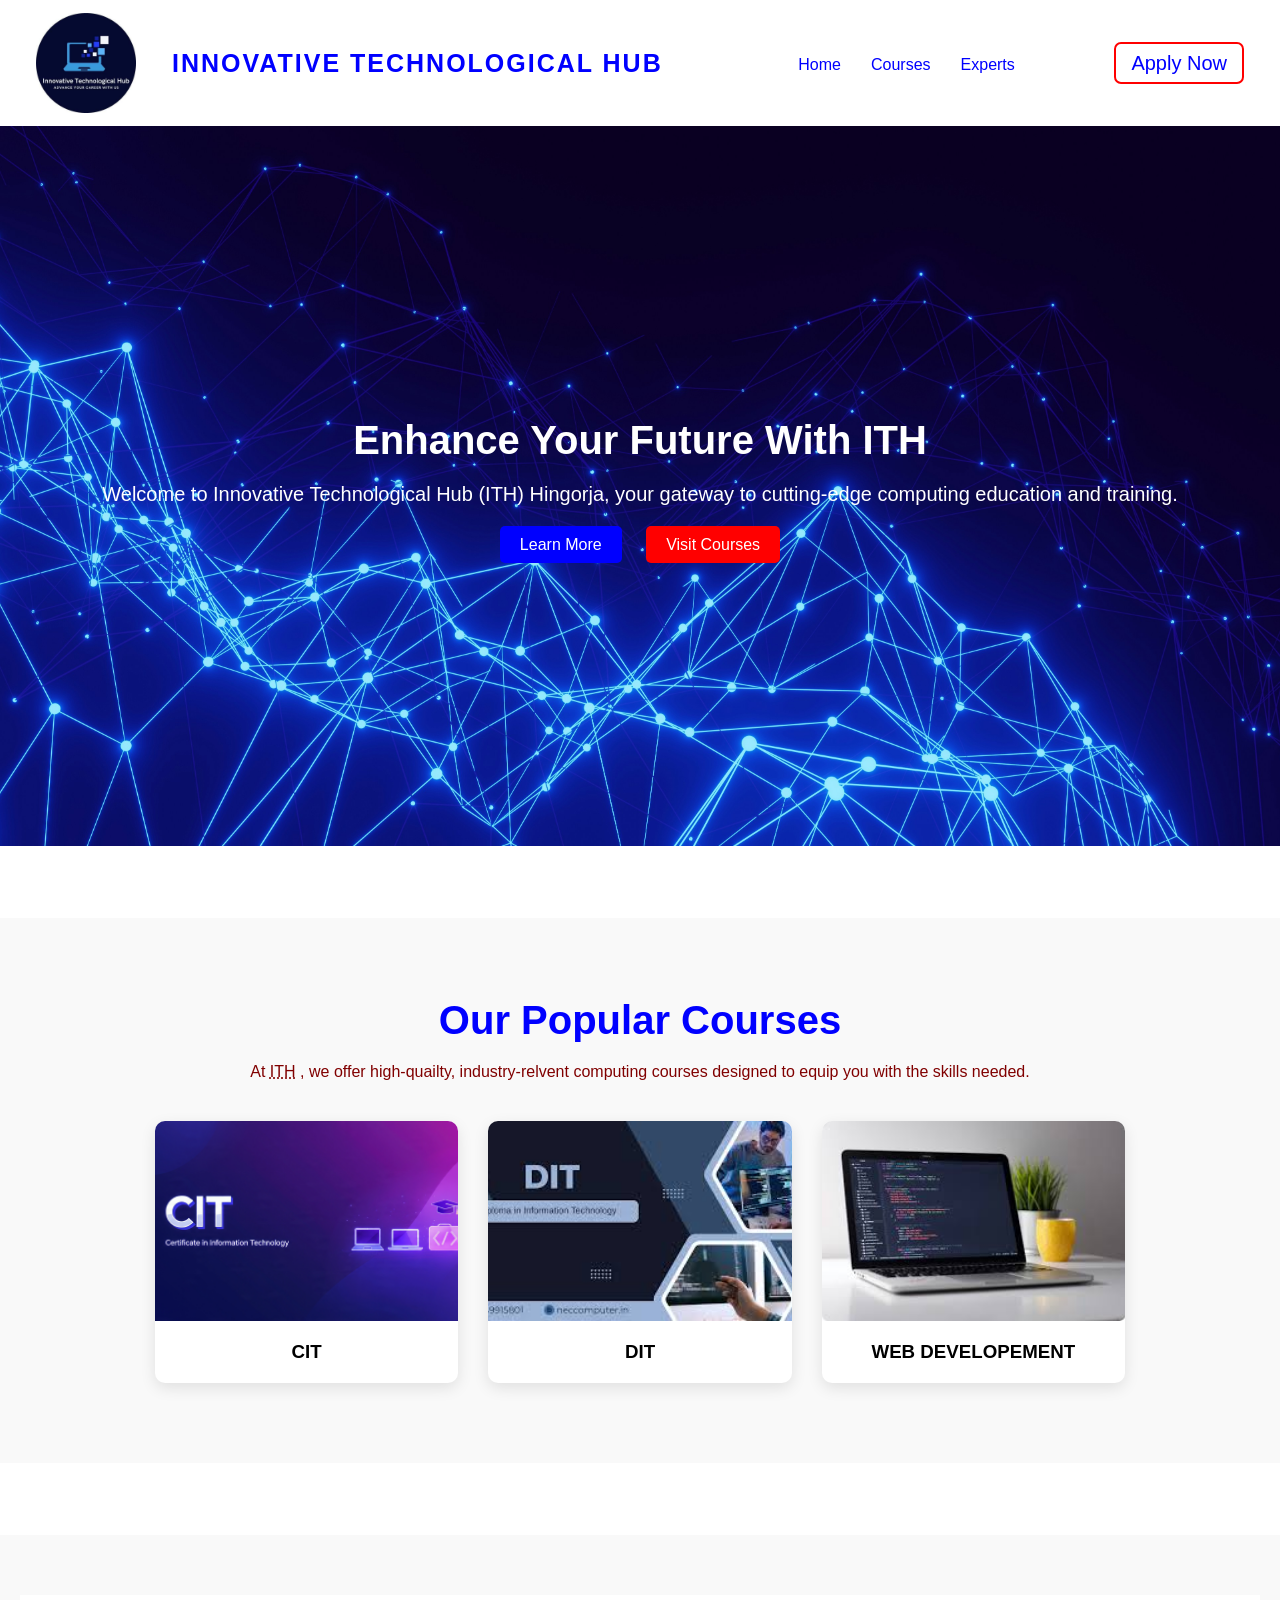
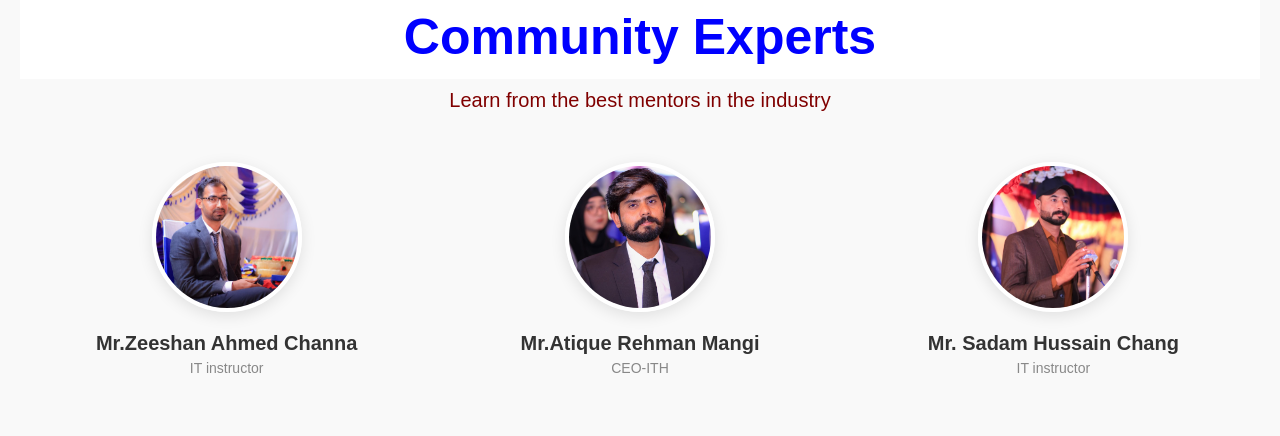
==== index.html @ 42a92c15 "Add proejct files" ====
<!DOCTYPE html>
<html >
	<head>
		<link rel="icon" type="image/x-icon" href="images/icon.jpg">
		<title>ITH</title>
		<link rel="stylesheet" href="style.css">
	</head>
<body class="index-page"> 
  <!-- Navigation -->
  <header>
    <nav class="nav-container">
		<div id="logo-name">
			<img src="images/logo.png" style="height: 100px; border: none;">
			<h2 class="right-logo"><strong>Innovative Technological HUB</strong></h2>
		</div>	
		<div class="link-nav">
			<ul>
			<li><a href="index.html">Home</a></li> 
			<li><a href="courses.html">Courses</a></li>      
			<li><a href="experts.html">Experts</a></li>
		  </ul>
		</div>
		<div class="apply-nav">	
		  <a href="apply.html" class="btn">Apply Now</a>
		</div>
	</nav>
  </header>

  <!-- Hero Section -->
  <section class="hero">
    <div class="hero-text">
		<h1>Enhance Your Future With ITH</h1>
		<p> Welcome to Innovative Technological Hub (ITH) Hingorja, your gateway to cutting-edge computing education and training.</p>
		<div class="buttons">
			<a href="about.html" class="btn">Learn More</a>
			<a href="courses.html" class="btn btn-secondary">Visit Courses</a>
		</div>
    </div>
  </section>

	<br></br>
	<br></br>


<section class="courses">
  <h1>Our Popular Courses</h1>
     <p>At <abbr title=" Innovative Technological HUB">ITH</abbr> , we offer high-quailty, industry-relvent computing courses designed to equip you with the skills needed. </p>

  <div class="course-box">

    <!-- Card 1 -->
    <div class="course">
	
     <img src="images/project1.jpeg" alt="">
      <div class="details" >
       
        <h3>CIT</h3>
      </div>
     
    </div>

    <!-- Card 2 -->
    <div class="course">
      <img src="images/ht.jpeg" alt="">
      <div class="details">
       
        <h3>DIT</h3>
      </div>
      
    </div>

    <!-- Card 3 -->
    <div class="course">
      <img src="images/project2.jpeg" alt="">
      <div class="details">
        
        <h3>WEB DEVELOPEMENT</h3>
      </div>
     
    </div>

  </div>
</section>


<br></br>
<br></br>

	
<section id="experts">
		
<section class="community-experts">
  <h2>Community Experts</h2>
  <p>Learn from the best mentors in the industry</p>
  
  <div class="experts-grid">
    
    <div class="expert-card">
      <div class="expert-img">
        		<img src="images/img1.jpeg"alt="Mr.Zeeshan Ahmed Channa ">
      </div>
      <h3>Mr.Zeeshan Ahmed Channa </h3>
      <p>IT instructor</p>
    </div>
    
    <div class="expert-card">
      <div class="expert-img">
        		<img src="images/img2.jpeg"alt=" Mr.Attique Rehman Mangi">
      </div>
      <h3> Mr.Atique Rehman Mangi</h3>
      <p>CEO-ITH</p>
    </div>
    
    <div class="expert-card">
      <div class="expert-img">
        		<img src="images/img3.jpeg"alt="Mr. Sadam Hussain Chang">
      </div>
      <h3>Mr. Sadam Hussain Chang</h3>
      <p> IT instructor</p>
    </div>
    
</section>
</body>
</html>
---- style.css ----
* {
  margin: 0px;
  padding: 0;
  box-sizing: border-box;
  font-family: Arial, sans-serif;
}


header,h2 {
  background-color: white;
  padding: 13px 36px;
  color:blue;
  font-size:20px;
 
}

nav {
  display: flex;
  justify-content: space-between;
  align-items: center;
}

#logo-name {
	display:flex;
	justify-content:center;
	align-items:center;
}

strong {
	font-size:25px;
	letter-spacing:2px;
	text-transform:uppercase;
	font-weight:bolder;
}



nav .logo {
  display: flex; 
  align-items: center;
  gap: 8px; 
}

nav .logo img {
  width: 50px;
  height: 50px;
}

nav .logo-text {
  color: blue; 
  font-size: 30px;
  margin: 0;
  padding-left: 0; 
}

nav ul {
  list-style: none;
  display: flex;
}

nav ul li {
  margin: 0 15px;
}

nav ul li a {
  color: blue;
  text-decoration: none;
  font-size: 16px;
}

nav .btn {
  background: white;
  color: blue;
  padding: 8px 15px;
  text-decoration: none;
  border-radius: 7px;
  border: 2px red solid;
}

.hero {
  background: url('images/background.jpg') no-repeat center/cover;
  height: 80vh;
  display: flex;
  align-items: center;
  justify-content: center;
  text-align: center;
  color: white;
  margin-top: 0; 
}

.hero-text h1 {
  font-size: 40px;
  margin-bottom: 20px;
}

.hero-text p {
  font-size: 20px;
  margin-bottom: 30px;
}

.buttons .btn {
  background: blue;
  padding: 10px 20px;
  margin: 0 10px;
  border-radius: 5px;
  text-decoration: none;
  color: #fff;
}

.buttons .btn-secondary {
  background: red;
}


.courses {
  width: 100%;
  text-align: center;
  padding: 80px 0; 
  background: #f9f9f9;
}

.courses h1 {
  color: blue;
  font-size: 40px;
  font-weight: bold;
  margin-bottom: 20px;
}

.courses p {
  color: maroon; 
  margin-bottom: 40px;
  text-align: center;
}


.course-box {
  display: grid;
  grid-template-columns: repeat(3, 1fr);
  max-width: 1000px;
  margin: 0 auto;
  gap: 30px; 
  padding: 0 15px;
}

.course {
  background: #fff;
  border-radius: 10px;
  overflow: hidden;
  position: relative;
  box-shadow: 0 5px 15px rgba(0,0,0,0.1);
}

.course img {
  width: 100%;
  height: 200px;
  object-fit: cover;
  display: block;
}

.cost {
  width: 70px;
  height: 70px;
  background: #3b49df;
  color: white;
  line-height: 70px;
  border-radius: 50%;
  position: absolute;
  right: 15px;
  bottom: 80px;
  font-weight: bold;
}

.details {
  padding: 20px;
  text-align: left;
}

.details span {
  color: gray;
  font-size: 14px;
}
h3{
  text-align: center;
}
nav a:hover{
  font-size: 18px;
  text-decoration: none;
  color:maroon;
  transition:font-size 0.3s ease;
}











.community-experts {
  padding: 60px 20px;
  text-align: center;
  font-size:20px;
  

}

.community-experts h2 {
  font-size: 50px;
  margin-bottom: 10px;
  color: Blue;
}

.community-experts > p {
  color: maroon;
  margin-bottom: 50px;
}

.experts-grid {
  display: grid;
  grid-template-columns: repeat(3, 1fr);
  gap: 40px;
  max-width: 1200px;
  margin: 0 auto;
}

.expert-card {
  text-align: center;
}

.expert-img {
  width: 150px;
  height: 150px;
  border-radius: 50%;
  overflow: hidden;
  margin: 0 auto 20px;
  border: 4px solid #fff;
  box-shadow: 0 4px 15px rgba(0,0,0,0.1);
}

.expert-img img {
  width: 100%;
  height: 100%;
  object-fit: cover;
}

.expert-card h3 {
  font-size: 20px;
  margin-bottom: 5px;
  color: #333;
}

.expert-card p {
  color: #888;
  font-size: 14px;
}

#experts, .experts-haad-line {
	background:#f9f9f9;
}


@media (max-width: 768px) {
  .experts-grid {
    grid-template-columns: repeat(2, 1fr);
    gap: 30px;
  }
  
  .expert-img {
    width: 120px;
    height: 120px;
  }
}

@media (max-width: 480px) {
  .experts-grid {
    grid-template-columns: 1fr;
  }
}
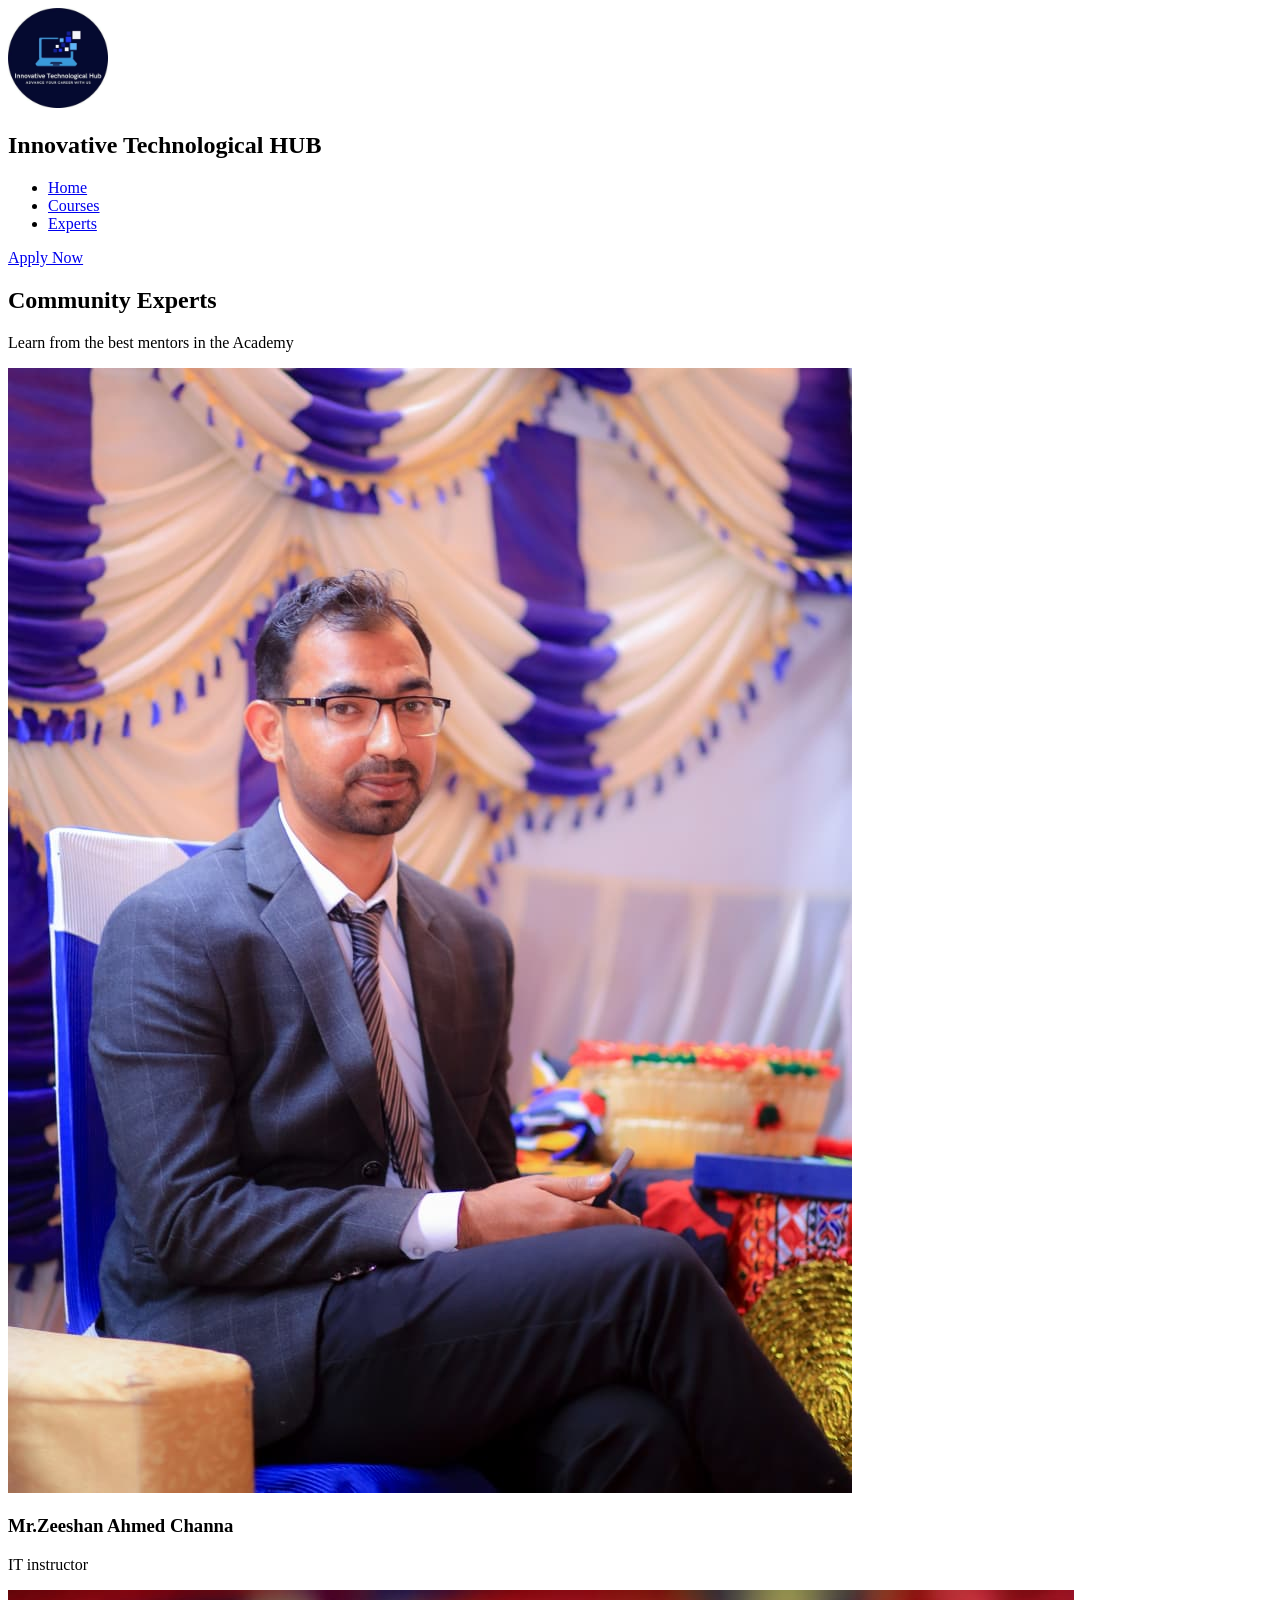
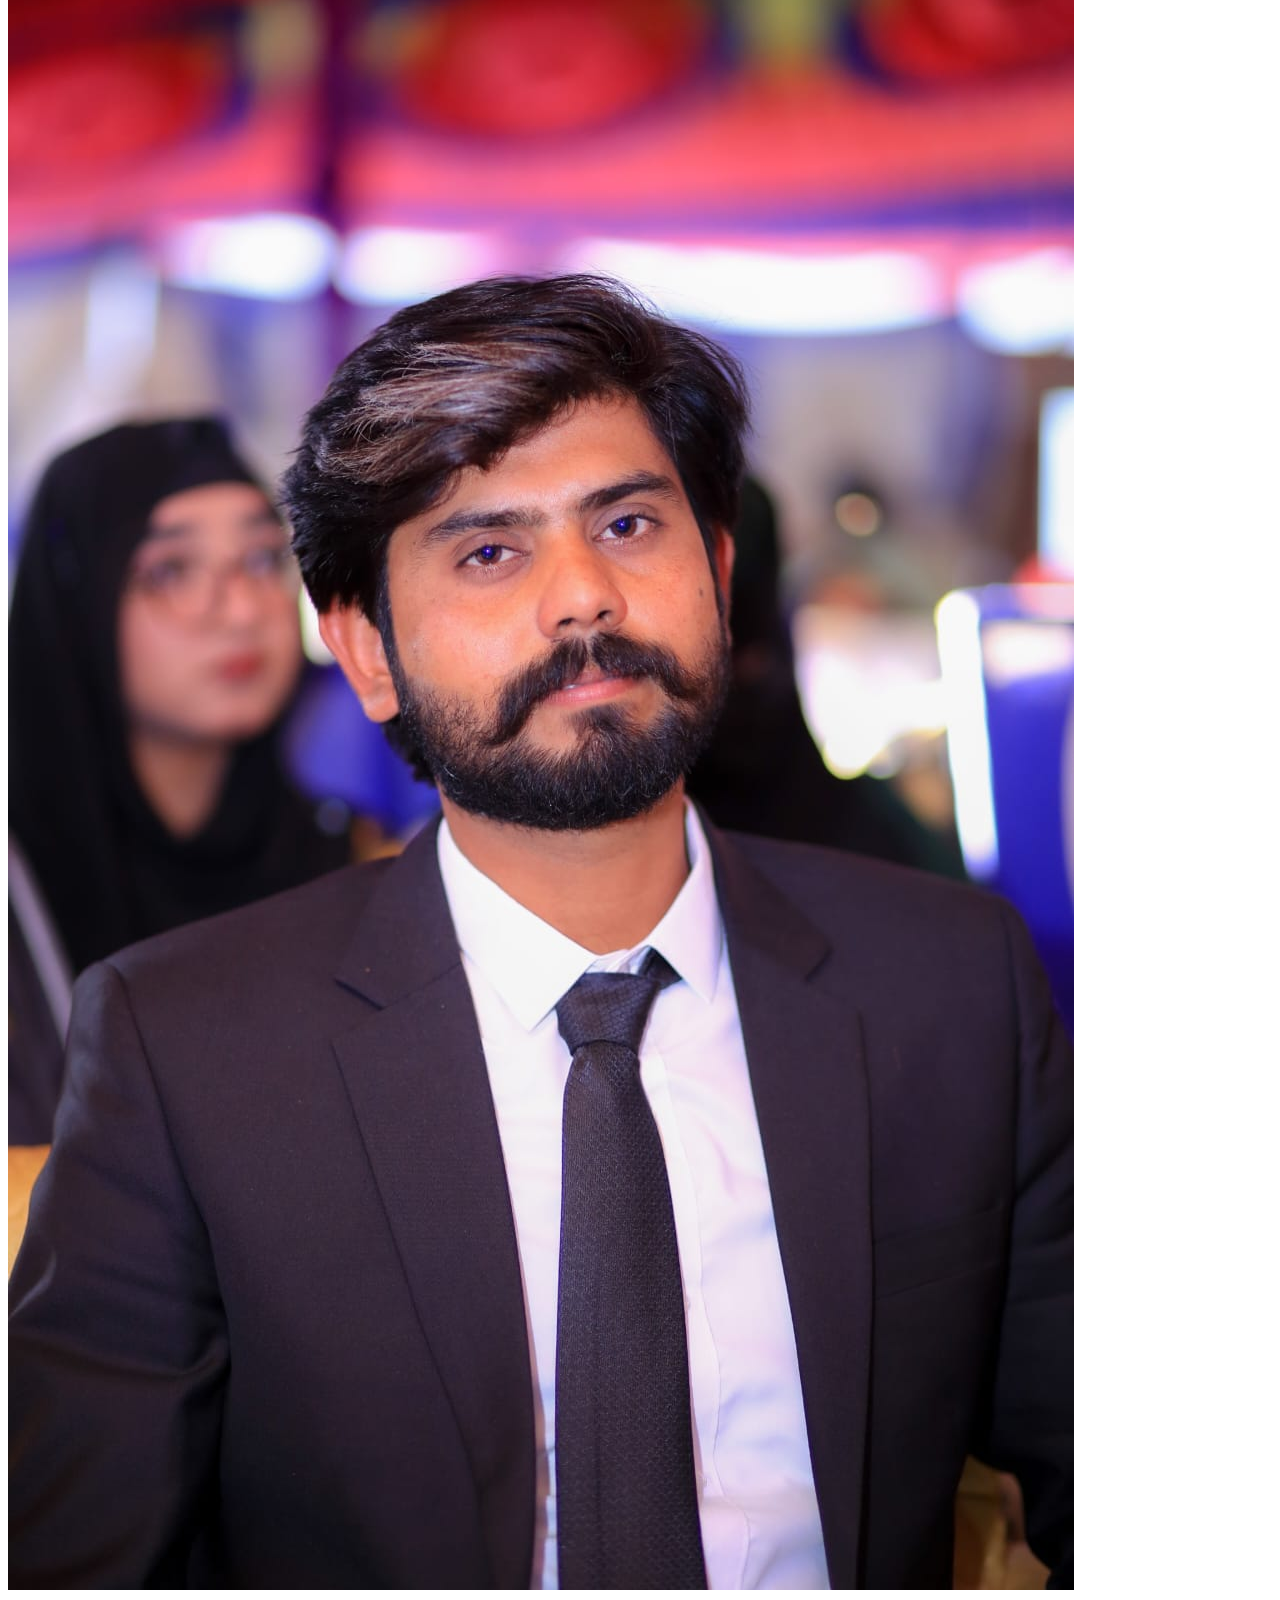
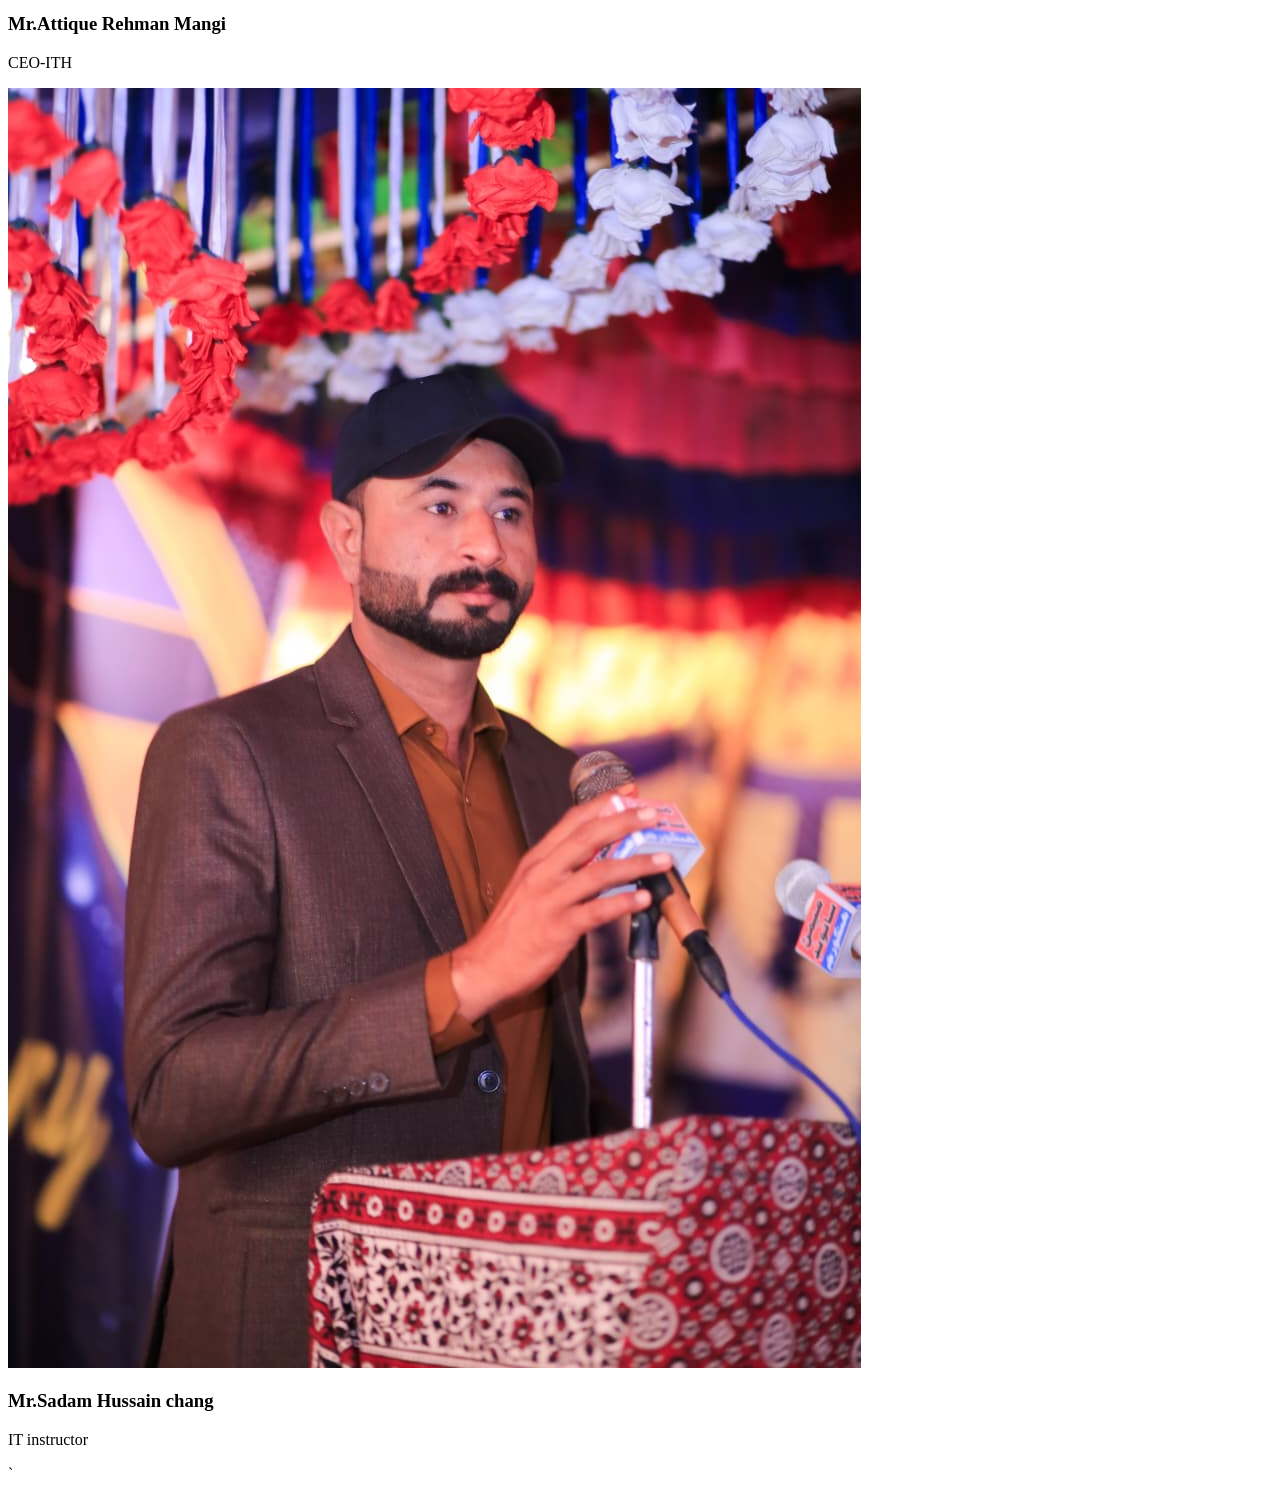
==== commit a8cb1405: "Update index.html" ====
--- a/index.html
+++ b/index.html
@@ -1,13 +1,12 @@
-<!DOCTYPE html>
-<html >
-	<head>
+<!doctype html>
+<html>
+<head>
+		<link rel="stylesheet" href="Style.css">
+		<title>ITH</title>
 		<link rel="icon" type="image/x-icon" href="images/icon.jpg">
-		<title>ITH</title>
-		<link rel="stylesheet" href="style.css">
-	</head>
-<body class="index-page"> 
-  <!-- Navigation -->
-  <header>
+</head>
+<body>
+	 <header>
     <nav class="nav-container">
 		<div id="logo-name">
 			<img src="images/logo.png" style="height: 100px; border: none;">
@@ -25,100 +24,38 @@
 		</div>
 	</nav>
   </header>
-
-  <!-- Hero Section -->
-  <section class="hero">
-    <div class="hero-text">
-		<h1>Enhance Your Future With ITH</h1>
-		<p> Welcome to Innovative Technological Hub (ITH) Hingorja, your gateway to cutting-edge computing education and training.</p>
-		<div class="buttons">
-			<a href="about.html" class="btn">Learn More</a>
-			<a href="courses.html" class="btn btn-secondary">Visit Courses</a>
-		</div>
-    </div>
-  </section>
-
-	<br></br>
-	<br></br>
-
-
-<section class="courses">
-  <h1>Our Popular Courses</h1>
-     <p>At <abbr title=" Innovative Technological HUB">ITH</abbr> , we offer high-quailty, industry-relvent computing courses designed to equip you with the skills needed. </p>
-
-  <div class="course-box">
-
-    <!-- Card 1 -->
-    <div class="course">
-	
-     <img src="images/project1.jpeg" alt="">
-      <div class="details" >
-       
-        <h3>CIT</h3>
-      </div>
-     
-    </div>
-
-    <!-- Card 2 -->
-    <div class="course">
-      <img src="images/ht.jpeg" alt="">
-      <div class="details">
-       
-        <h3>DIT</h3>
-      </div>
-      
-    </div>
-
-    <!-- Card 3 -->
-    <div class="course">
-      <img src="images/project2.jpeg" alt="">
-      <div class="details">
-        
-        <h3>WEB DEVELOPEMENT</h3>
-      </div>
-     
-    </div>
-
-  </div>
-</section>
-
-
-<br></br>
-<br></br>
-
-	
-<section id="experts">
+		<section id="experts">
 		
 <section class="community-experts">
-  <h2>Community Experts</h2>
-  <p>Learn from the best mentors in the industry</p>
+  <h2 class="experts-haad-line">Community Experts</h2>
+  <p>Learn from the best mentors in the Academy</p>
   
   <div class="experts-grid">
     
     <div class="expert-card">
       <div class="expert-img">
-        		<img src="images/img1.jpeg"alt="Mr.Zeeshan Ahmed Channa ">
+        		<img src=" images/img1.jpeg"alt=" Mr.Zeeshan Ahmed Channa">
       </div>
-      <h3>Mr.Zeeshan Ahmed Channa </h3>
+      <h3> Mr.Zeeshan Ahmed Channa</h3>
       <p>IT instructor</p>
     </div>
     
     <div class="expert-card">
       <div class="expert-img">
-        		<img src="images/img2.jpeg"alt=" Mr.Attique Rehman Mangi">
+        		<img src=" images/img2.jpeg"alt=" Mr.Attique Rehman Mangi">
       </div>
-      <h3> Mr.Atique Rehman Mangi</h3>
+      <h3>Mr.Attique Rehman Mangi</h3>
       <p>CEO-ITH</p>
     </div>
     
     <div class="expert-card">
       <div class="expert-img">
-        		<img src="images/img3.jpeg"alt="Mr. Sadam Hussain Chang">
+        		<img src=" images/img3.jpeg"alt=" Mr.Sadam Hussain Chang ">
       </div>
-      <h3>Mr. Sadam Hussain Chang</h3>
+      <h3> Mr.Sadam Hussain chang</h3>
       <p> IT instructor</p>
     </div>
     
 </section>
-</body>
+</body>`
 </html>
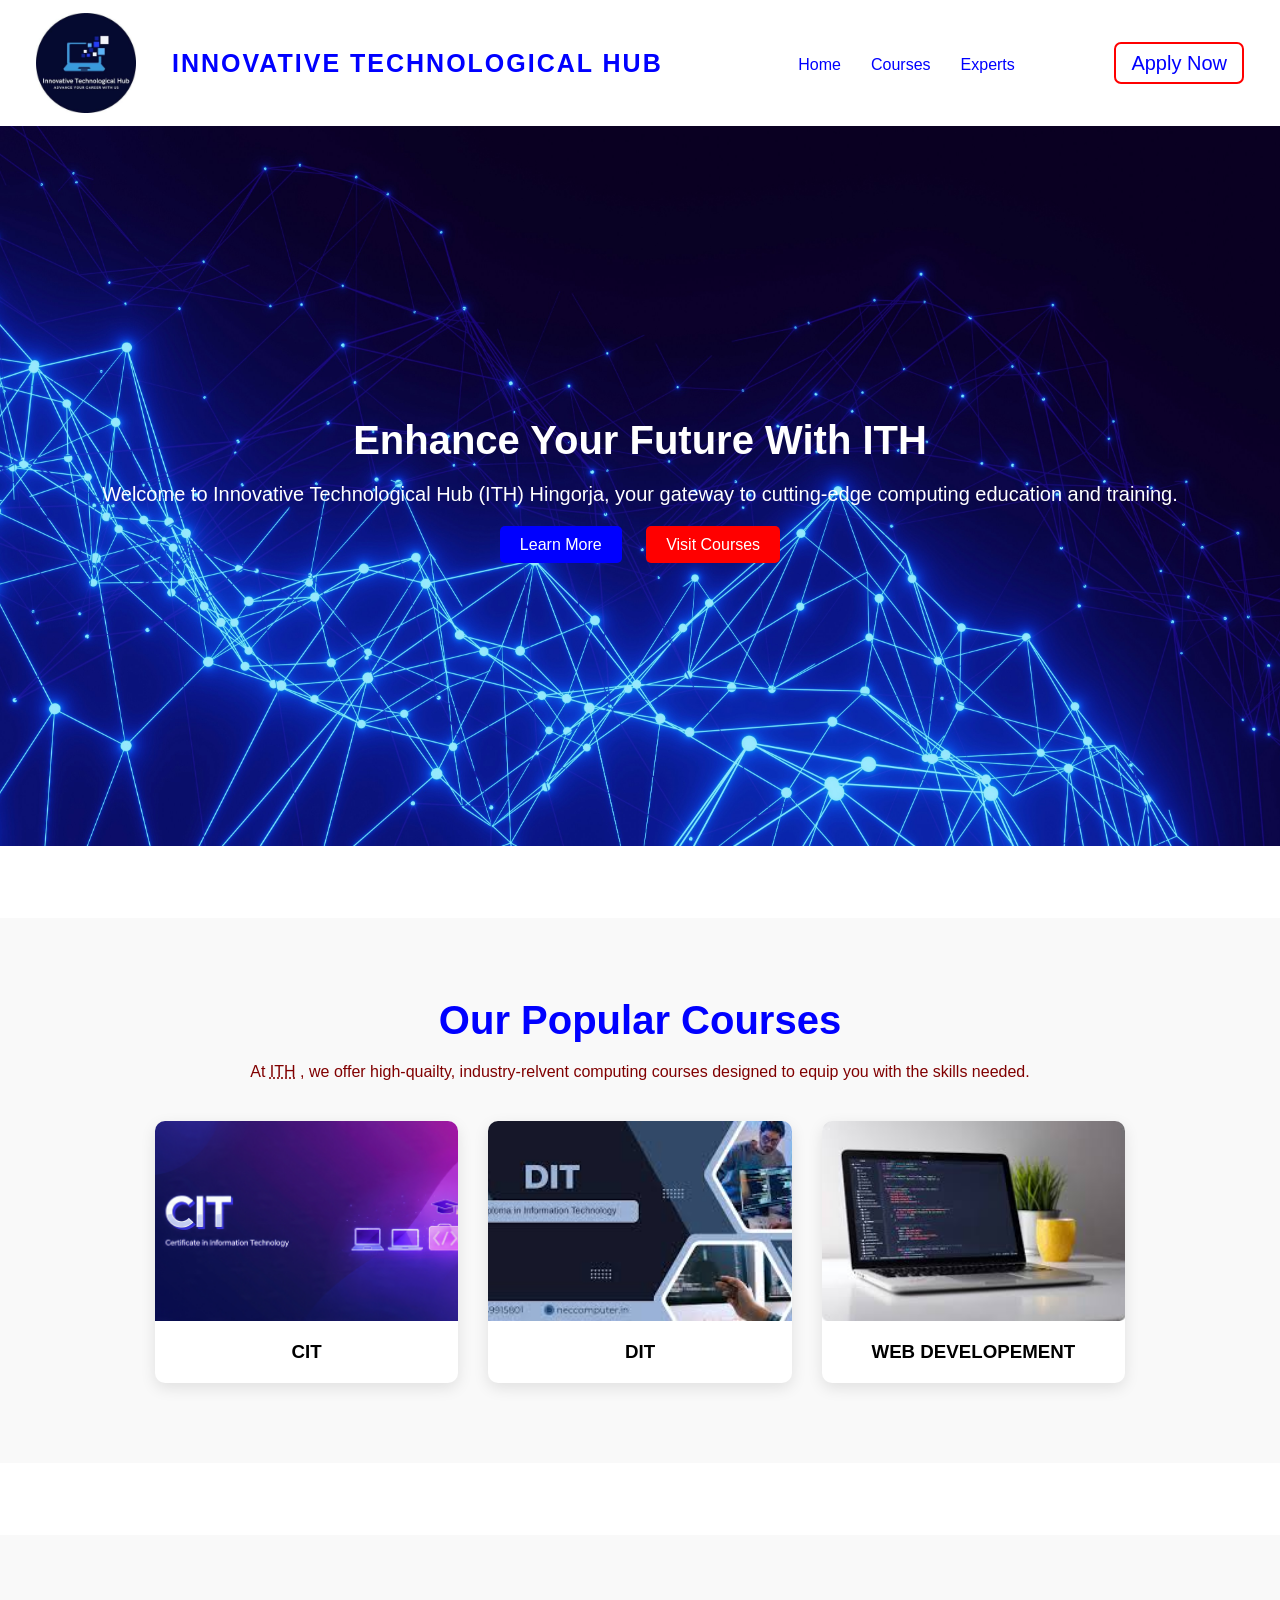
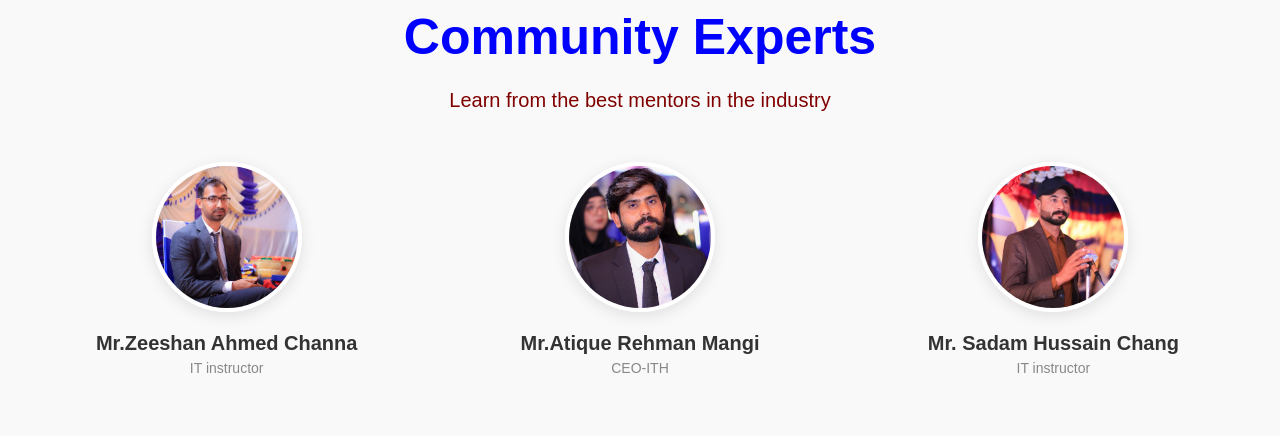
==== commit 5db7c7cc: "Update index.html" ====
--- a/index.html
+++ b/index.html
@@ -1,12 +1,13 @@
-<!doctype html>
-<html>
-<head>
-		<link rel="stylesheet" href="Style.css">
+<!DOCTYPE html>
+<html >
+	<head>
+		<link rel="icon" type="image/x-icon" href="images/icon.jpg">
 		<title>ITH</title>
-		<link rel="icon" type="image/x-icon" href="images/icon.jpg">
-</head>
-<body>
-	 <header>
+		<link rel="stylesheet" href="style.css">
+	</head>
+<body class="index-page"> 
+  <!-- Navigation -->
+  <header>
     <nav class="nav-container">
 		<div id="logo-name">
 			<img src="images/logo.png" style="height: 100px; border: none;">
@@ -24,38 +25,100 @@
 		</div>
 	</nav>
   </header>
-		<section id="experts">
+
+  <!-- Hero Section -->
+  <section class="hero">
+    <div class="hero-text">
+		<h1>Enhance Your Future With ITH</h1>
+		<p> Welcome to Innovative Technological Hub (ITH) Hingorja, your gateway to cutting-edge computing education and training.</p>
+		<div class="buttons">
+			<a href="about.html" class="btn">Learn More</a>
+			<a href="courses.html" class="btn btn-secondary">Visit Courses</a>
+		</div>
+    </div>
+  </section>
+
+	<br></br>
+	<br></br>
+
+
+<section class="courses">
+  <h1>Our Popular Courses</h1>
+     <p>At <abbr title=" Innovative Technological HUB">ITH</abbr> , we offer high-quailty, industry-relvent computing courses designed to equip you with the skills needed. </p>
+
+  <div class="course-box">
+
+    <!-- Card 1 -->
+    <div class="course">
+	
+     <img src="images/project1.jpeg" alt="">
+      <div class="details" >
+       
+        <h3>CIT</h3>
+      </div>
+     
+    </div>
+
+    <!-- Card 2 -->
+    <div class="course">
+      <img src="images/ht.jpeg" alt="">
+      <div class="details">
+       
+        <h3>DIT</h3>
+      </div>
+      
+    </div>
+
+    <!-- Card 3 -->
+    <div class="course">
+      <img src="images/project2.jpeg" alt="">
+      <div class="details">
+        
+        <h3>WEB DEVELOPEMENT</h3>
+      </div>
+     
+    </div>
+
+  </div>
+</section>
+
+
+<br></br>
+<br></br>
+
+	
+<section id="experts">
 		
 <section class="community-experts">
   <h2 class="experts-haad-line">Community Experts</h2>
-  <p>Learn from the best mentors in the Academy</p>
+  <p>Learn from the best mentors in the industry</p>
   
   <div class="experts-grid">
     
     <div class="expert-card">
       <div class="expert-img">
-        		<img src=" images/img1.jpeg"alt=" Mr.Zeeshan Ahmed Channa">
+        		<img src="images/img1.jpeg"alt="Mr.Zeeshan Ahmed Channa ">
       </div>
-      <h3> Mr.Zeeshan Ahmed Channa</h3>
+      <h3>Mr.Zeeshan Ahmed Channa </h3>
       <p>IT instructor</p>
     </div>
     
     <div class="expert-card">
       <div class="expert-img">
-        		<img src=" images/img2.jpeg"alt=" Mr.Attique Rehman Mangi">
+        		<img src="images/img2.jpeg"alt=" Mr.Attique Rehman Mangi">
       </div>
-      <h3>Mr.Attique Rehman Mangi</h3>
+      <h3> Mr.Atique Rehman Mangi</h3>
       <p>CEO-ITH</p>
     </div>
     
     <div class="expert-card">
       <div class="expert-img">
-        		<img src=" images/img3.jpeg"alt=" Mr.Sadam Hussain Chang ">
+        		<img src="images/img3.jpeg"alt="Mr. Sadam Hussain Chang">
       </div>
-      <h3> Mr.Sadam Hussain chang</h3>
+      <h3>Mr. Sadam Hussain Chang</h3>
       <p> IT instructor</p>
     </div>
     
 </section>
-</body>`
+</body>
 </html>
--- a/style.css
+++ b/style.css
@@ -0,0 +1,283 @@
+    
+* {
+  margin: 0px;
+  padding: 0;
+  box-sizing: border-box;
+  font-family: Arial, sans-serif;
+}
+
+
+header,h2 {
+  background-color: white;
+  padding: 13px 36px;
+  color:blue;
+  font-size:20px;
+ 
+}
+
+nav {
+  display: flex;
+  justify-content: space-between;
+  align-items: center;
+}
+
+#logo-name {
+	display:flex;
+	justify-content:center;
+	align-items:center;
+}
+
+strong {
+	font-size:25px;
+	letter-spacing:2px;
+	text-transform:uppercase;
+	font-weight:bolder;
+}
+
+
+
+nav .logo {
+  display: flex; 
+  align-items: center;
+  gap: 8px; 
+}
+
+nav .logo img {
+  width: 50px;
+  height: 50px;
+}
+
+nav .logo-text {
+  color: blue; 
+  font-size: 30px;
+  margin: 0;
+  padding-left: 0; 
+}
+
+nav ul {
+  list-style: none;
+  display: flex;
+}
+
+nav ul li {
+  margin: 0 15px;
+}
+
+nav ul li a {
+  color: blue;
+  text-decoration: none;
+  font-size: 16px;
+}
+
+nav .btn {
+  background: white;
+  color: blue;
+  padding: 8px 15px;
+  text-decoration: none;
+  border-radius: 7px;
+  border: 2px red solid;
+}
+
+.hero {
+  background: url('images/background.jpg') no-repeat center/cover;
+  height: 80vh;
+  display: flex;
+  align-items: center;
+  justify-content: center;
+  text-align: center;
+  color: white;
+  margin-top: 0; 
+}
+
+.hero-text h1 {
+  font-size: 40px;
+  margin-bottom: 20px;
+}
+
+.hero-text p {
+  font-size: 20px;
+  margin-bottom: 30px;
+}
+
+.buttons .btn {
+  background: blue;
+  padding: 10px 20px;
+  margin: 0 10px;
+  border-radius: 5px;
+  text-decoration: none;
+  color: #fff;
+}
+
+.buttons .btn-secondary {
+  background: red;
+}
+
+
+.courses {
+  width: 100%;
+  text-align: center;
+  padding: 80px 0; 
+  background: #f9f9f9;
+}
+
+.courses h1 {
+  color: blue;
+  font-size: 40px;
+  font-weight: bold;
+  margin-bottom: 20px;
+}
+
+.courses p {
+  color: maroon; 
+  margin-bottom: 40px;
+  text-align: center;
+}
+
+
+.course-box {
+  display: grid;
+  grid-template-columns: repeat(3, 1fr);
+  max-width: 1000px;
+  margin: 0 auto;
+  gap: 30px; 
+  padding: 0 15px;
+}
+
+.course {
+  background: #fff;
+  border-radius: 10px;
+  overflow: hidden;
+  position: relative;
+  box-shadow: 0 5px 15px rgba(0,0,0,0.1);
+}
+
+.course img {
+  width: 100%;
+  height: 200px;
+  object-fit: cover;
+  display: block;
+}
+
+.cost {
+  width: 70px;
+  height: 70px;
+  background: #3b49df;
+  color: white;
+  line-height: 70px;
+  border-radius: 50%;
+  position: absolute;
+  right: 15px;
+  bottom: 80px;
+  font-weight: bold;
+}
+
+.details {
+  padding: 20px;
+  text-align: left;
+}
+
+.details span {
+  color: gray;
+  font-size: 14px;
+}
+h3{
+  text-align: center;
+}
+nav a:hover{
+  font-size: 18px;
+  text-decoration: none;
+  color:maroon;
+  transition:font-size 0.3s ease;
+}
+
+
+
+
+
+
+
+
+
+
+
+.community-experts {
+  padding: 60px 20px;
+  text-align: center;
+  font-size:20px;
+  
+
+}
+
+.community-experts h2 {
+  font-size: 50px;
+  margin-bottom: 10px;
+  color: Blue;
+}
+
+.community-experts > p {
+  color: maroon;
+  margin-bottom: 50px;
+}
+
+.experts-grid {
+  display: grid;
+  grid-template-columns: repeat(3, 1fr);
+  gap: 40px;
+  max-width: 1200px;
+  margin: 0 auto;
+}
+
+.expert-card {
+  text-align: center;
+}
+
+.expert-img {
+  width: 150px;
+  height: 150px;
+  border-radius: 50%;
+  overflow: hidden;
+  margin: 0 auto 20px;
+  border: 4px solid #fff;
+  box-shadow: 0 4px 15px rgba(0,0,0,0.1);
+}
+
+.expert-img img {
+  width: 100%;
+  height: 100%;
+  object-fit: cover;
+}
+
+.expert-card h3 {
+  font-size: 20px;
+  margin-bottom: 5px;
+  color: #333;
+}
+
+.expert-card p {
+  color: #888;
+  font-size: 14px;
+}
+
+#experts, .experts-haad-line {
+	background:#f9f9f9;
+}
+
+
+@media (max-width: 768px) {
+  .experts-grid {
+    grid-template-columns: repeat(2, 1fr);
+    gap: 30px;
+  }
+  
+  .expert-img {
+    width: 120px;
+    height: 120px;
+  }
+}
+
+@media (max-width: 480px) {
+  .experts-grid {
+    grid-template-columns: 1fr;
+  }
+}
+
